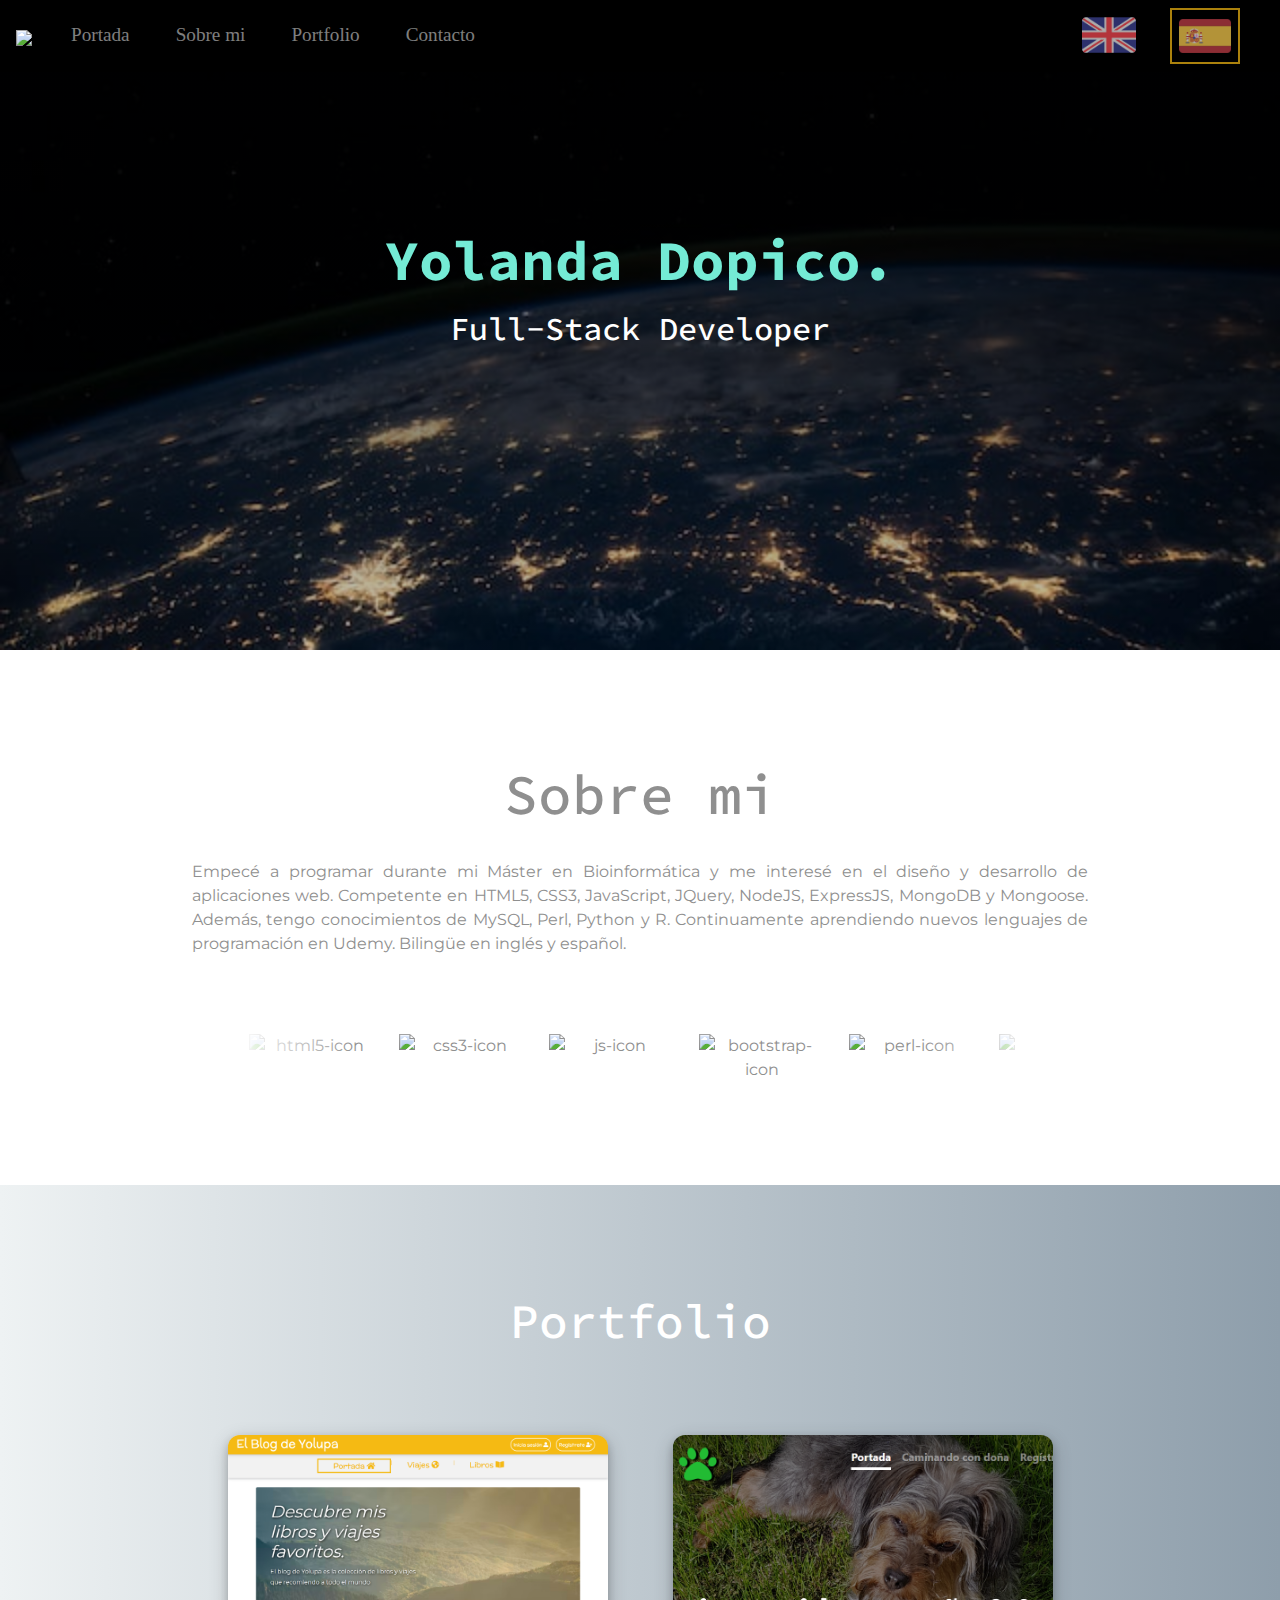
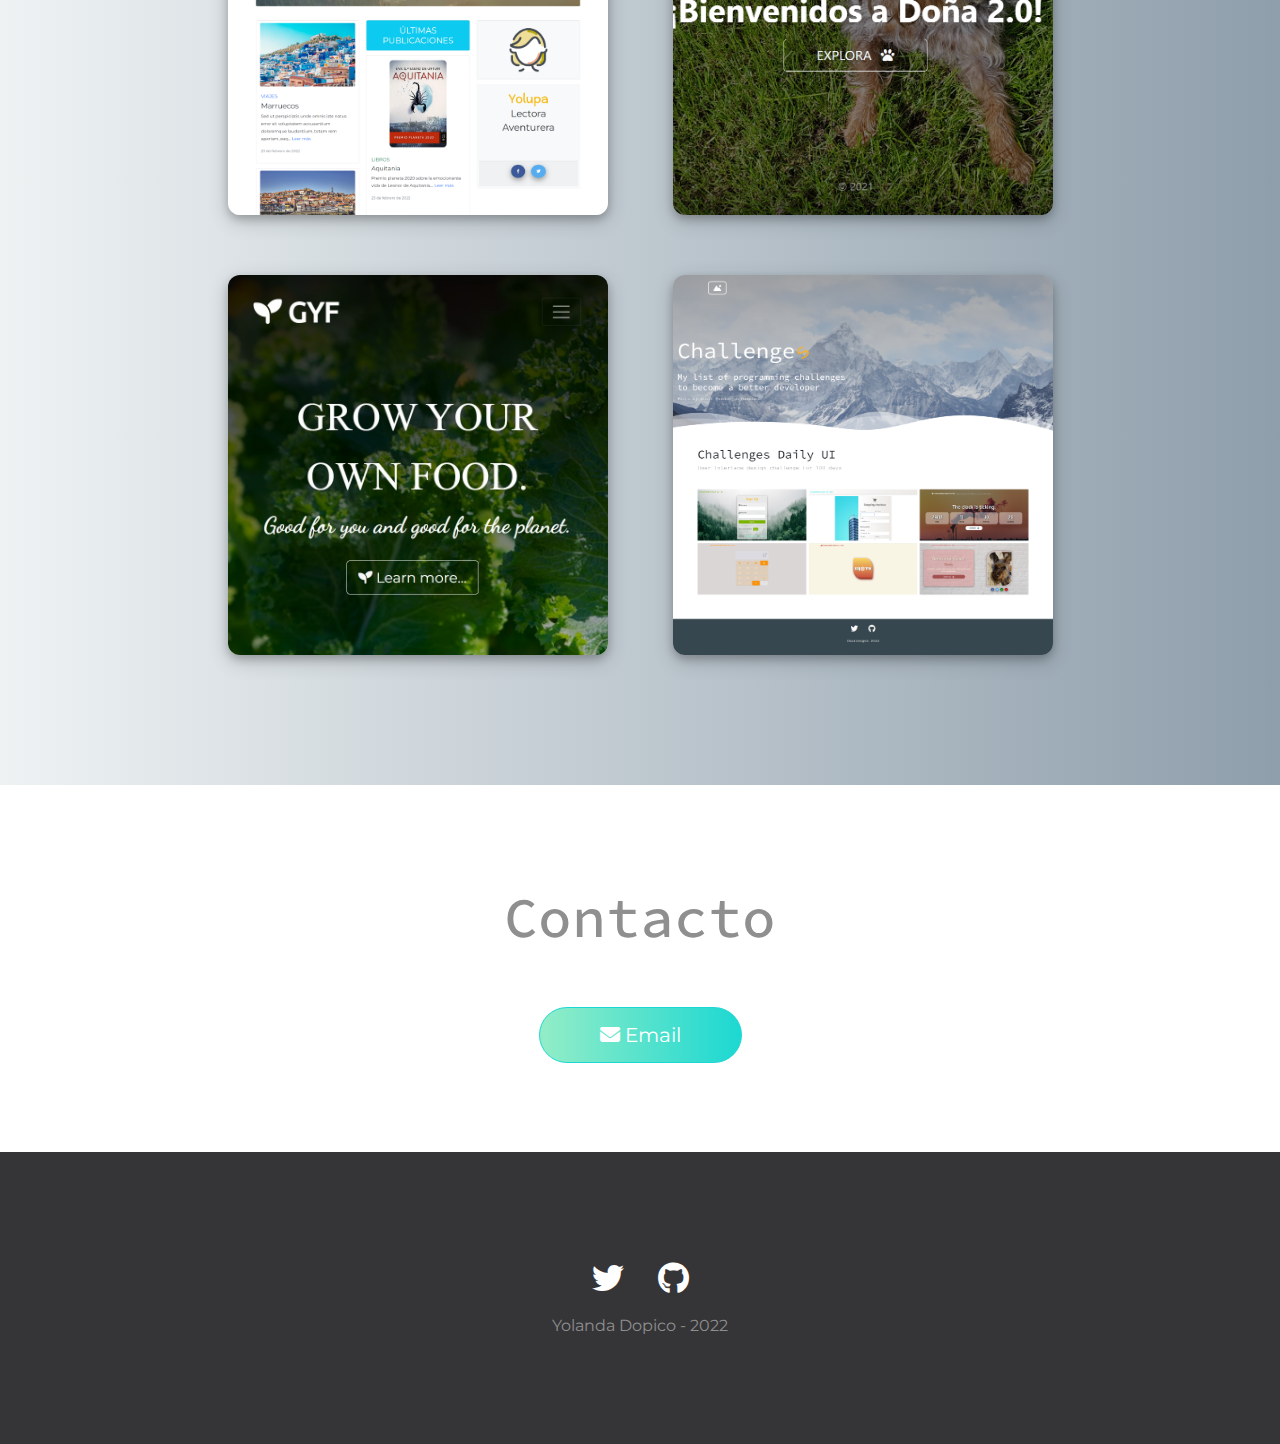
==== indexS.html @ fb6da44f "update url" ====
<!DOCTYPE html>
<html>

<head>
  <meta charset="utf-8">
  <title>Yolanda Dopico</title>

  <!-- Google Fonts -->  
  <link rel="preconnect" href="https://fonts.googleapis.com">
  <link rel="preconnect" href="https://fonts.gstatic.com" crossorigin>
  <link href="https://fonts.googleapis.com/css2?family=Source+Code+Pro:wght@400;700&display=swap" rel="stylesheet">
  <link href="https://fonts.googleapis.com/css?family=Montserrat|Ubuntu" rel="stylesheet">

  <!-- CSS Stylesheets -->
  <link rel="stylesheet" href="https://maxcdn.bootstrapcdn.com/bootstrap/4.0.0/css/bootstrap.min.css" integrity="sha384-Gn5384xqQ1aoWXA+058RXPxPg6fy4IWvTNh0E263XmFcJlSAwiGgFAW/dAiS6JXm" crossorigin="anonymous">
  <link rel="stylesheet" href="css/styles.css">
  <link rel="icon" href="favicons/favicon.ico">

  <!-- Font Awesome -->
  <script defer src="https://use.fontawesome.com/releases/v5.0.7/js/all.js"></script>
  <link rel="stylesheet" 
href="https://cdnjs.cloudflare.com/ajax/libs/font-awesome/6.2.0/css/all.min.css">

  <!-- Bootstrap Scripts -->
  <script src="https://code.jquery.com/jquery-3.2.1.slim.min.js" integrity="sha384-KJ3o2DKtIkvYIK3UENzmM7KCkRr/rE9/Qpg6aAZGJwFDMVNA/GpGFF93hXpG5KkN" crossorigin="anonymous"></script>
  <script src="https://cdnjs.cloudflare.com/ajax/libs/popper.js/1.12.9/umd/popper.min.js" integrity="sha384-ApNbgh9B+Y1QKtv3Rn7W3mgPxhU9K/ScQsAP7hUibX39j7fakFPskvXusvfa0b4Q" crossorigin="anonymous"></script>
  <script src="https://maxcdn.bootstrapcdn.com/bootstrap/4.0.0/js/bootstrap.min.js" integrity="sha384-JZR6Spejh4U02d8jOt6vLEHfe/JQGiRRSQQxSfFWpi1MquVdAyjUar5+76PVCmYl" crossorigin="anonymous"></script>
  <!-- Devicon -->
  <link rel="stylesheet" href="https://cdn.jsdelivr.net/gh/devicons/devicon@v2.15.1/devicon.min.css">
          

</head>

<body>

  <!-- TITLE SECTION -->   

  <section class="colored-section" id="title">
    <div class="container-fluid">  
  
      <!-- Nav Bar -->
      <nav id="mainNavbar" class="navbar navbar-expand-lg navbar-dark py-0 fixed-top">
        <a class="navbar-brand" href=""><img src="favicons\favicon.ico"></a>
        <button class="navbar-toggler" type="button" data-toggle="collapse" data-target="#navbarTogglerDemo02">
            <span class="navbar-toggler-icon"></span>
        </button>
        <div class="collapse navbar-collapse" id="navbarTogglerDemo02">
          <ul class="navbar-nav">
            <li class="nav-item">
              <a class="nav-link" href="#">Portada</a>
            </li>
            <li class="nav-item">
              <a class="nav-link" href="#about">Sobre mi</a>
            </li>
            <li class="nav-item">
              <a class="nav-link" href="#portfolio">Portfolio</a>
            </li>
            <li class="nav-item">
              <a class="nav-link" href="#cta">Contacto</a>
            </li>           
          </ul>
          <ul id="flags" class="navbar-nav ml-auto">             
            <li class="nav-item">
              <a class="nav-link" href="index.html"><img src="images\united-kingdom.png"></a>
            </li>
            <li class="nav-item">
              <a class="nav-link active" href="indexS.html"><img src="images\spain.png"></a>
            </li>
          </ul>
        </div>
      </nav>
      <!-- Title -->   
      <div class="row">
        <div class="col-lg-12">
          <div class="content text-center">
            <h1 class="blue">Yolanda Dopico.</h1>
            <h2>Full-Stack Developer</h2>
            
            <!-- <button type="button" class="btn btn-outline-light btn-lg download-button mt-5"><i class="fab fa-google-play"></i> Descargar CV</button> -->
          </div>  <!-- end content -->  
        </div>     <!-- end col -->    
      </div>  <!-- end row -->  

    </div>   <!-- end container-fluid -->  
  </section>
  
  <!-- ABOUT SECTION -->  
  <section class="white-section" id="about">
    <div class="row">
      <div class="col-lg-12">
        <h2 class="big-heading mb-4">Sobre mi</h2>
        <p>
            Empecé a programar durante mi Máster en Bioinformática y me interesé en el diseño y desarrollo de aplicaciones web.
            Competente en HTML5, CSS3, JavaScript, JQuery, NodeJS, ExpressJS, MongoDB y Mongoose.
            Además, tengo conocimientos de MySQL, Perl, Python y R. Continuamente aprendiendo nuevos lenguajes de programación en Udemy.
            Bilingüe en inglés y español.
        </p>
      </div>
    </div>   
    <!-- MULTI SLIDE CAROUSEL -->
    <div class="slider">
      <div class="slide-track">
          <!-- 9 slides -->        
          <div class="slide">
              <img src="https://cdn.jsdelivr.net/gh/devicons/devicon/icons/html5/html5-original-wordmark.svg" alt="html5-icon">
          </div>
          <div class="slide"> 
            <img src="https://cdn.jsdelivr.net/gh/devicons/devicon/icons/css3/css3-original-wordmark.svg" alt="css3-icon">
          </div>
          <div class="slide">
              <img src="https://cdn.jsdelivr.net/gh/devicons/devicon/icons/javascript/javascript-original.svg" alt="js-icon">
          </div>
          <div class="slide">               
              <img src="https://cdn.jsdelivr.net/gh/devicons/devicon/icons/bootstrap/bootstrap-original-wordmark.svg" alt="bootstrap-icon">
          </div>
          <div class="slide">
              <img src="https://cdn.jsdelivr.net/gh/devicons/devicon/icons/perl/perl-original.svg" alt="perl-icon">
          </div>
          <div class="slide">
              <img src="https://cdn.jsdelivr.net/gh/devicons/devicon/icons/r/r-original.svg" alt="r-icon">
          </div>
          <div class="slide">
              <img src="https://cdn.jsdelivr.net/gh/devicons/devicon/icons/mongodb/mongodb-original-wordmark.svg" alt="mongo-icon">
          </div>
          <div class="slide">
              <img src="https://cdn.jsdelivr.net/gh/devicons/devicon/icons/mysql/mysql-original-wordmark.svg" alt="mysql-icon">
          </div>
          <!-- double slides -->
          <div class="slide">
              <img src="https://cdn.jsdelivr.net/gh/devicons/devicon/icons/nodejs/nodejs-original-wordmark.svg" alt="node-icon">
          </div>
          <div class="slide">
              <img src="https://cdn.jsdelivr.net/gh/devicons/devicon/icons/express/express-original-wordmark.svg" alt="express-icon">
          </div>
          <div class="slide">
              <img src="https://cdn.jsdelivr.net/gh/devicons/devicon/icons/jquery/jquery-original-wordmark.svg" alt="jquery-icon">
          </div>
            <div class="slide">        
              <img src="https://cdn.jsdelivr.net/gh/devicons/devicon/icons/python/python-original-wordmark.svg" alt="python-icon">
          </div>
          <div class="slide">    
              <img src="https://cdn.jsdelivr.net/gh/devicons/devicon/icons/ubuntu/ubuntu-plain-wordmark.svg" alt="ubuntu-icon">
          </div>
          <div class="slide">
              <img src="https://cdn.jsdelivr.net/gh/devicons/devicon/icons/git/git-plain-wordmark.svg" alt="git-icon">
          </div>
          <div class="slide">
              <img src="https://cdn.jsdelivr.net/gh/devicons/devicon/icons/github/github-original-wordmark.svg" alt="github-icon">
          </div>
          <div class="slide">       
              <img src="https://cdn.jsdelivr.net/gh/devicons/devicon/icons/heroku/heroku-original-wordmark.svg" alt="heroku-icon">
          </div>
      
      </div> <!-- slide-track -->
    </div> <!-- slider -->

  </section>
   

 
  <!-- PORTFOLIO SECTION -->

  <section class="grey-section" id="portfolio">
   
     <h2 class="section-heading reveal mb-5">Portfolio</h2> 

      <div class="row">
        <div class="col-lg-6">
          <div id="blog" class="container">                       
            <div class=" hoverdiv">            
                  <h6 class="portfolio-text">El Blog de Yolupa</h6>
                    <p class="mt-4 mb-4"><strong>Aplicación Full-Stack, 
                        un blog personal donde puedes explorar sobre viajes y libros para leer</strong></p> 
                    <p>
                    <div class="icon d-flex justify-content-center mb-4">
                        <span>
                          <img src="https://cdn.jsdelivr.net/gh/devicons/devicon/icons/mongodb/mongodb-original-wordmark.svg" 
                          width="62" height="62" alt="mongo-icon"> 
                        </span> 
                        <span>
                          <img  src="https://cdn.jsdelivr.net/gh/devicons/devicon/icons/express/express-original-wordmark.svg" 
                          width="62" height="62" alt="express-icon"> 
                        </span>
                        <span>
                          <img src="https://cdn.jsdelivr.net/gh/devicons/devicon/icons/nodejs/nodejs-original-wordmark.svg" 
                          width="62" height="62" alt="node-icon">
                      </span>
                    </div>      <!-- end icon    -->  
                    <a href="https://yolupa-blog.onrender.com/" class="btn btn-outline-light mt-3" type="button">Ver web <i class="fa-solid fa-globe"></i></a>  
                    <a href="https://github.com/mydopico/Yolupa-s-Blog" class="btn btn-outline-light mt-3" type="button">Ver GitHub <i class="fa-brands fa-github"></i></a>       
                    
            </div>  <!-- end hoverdiv    -->
          </div>  <!-- end container    -->             
        </div>   <!-- end col-lg-6   -->     

          <div class="col-lg-6">
            <div id="dona" class="container">                   
                <div class="hoverdiv">  
                    <h4 class="portfolio-text">Doña 2.0</h4>
                    <p class="mt-4 mb-4"><strong>Aplicación Full-Stack, donde puedes explorar bonitas rutas a pie con una perrita llamada Doña</strong></p>  
                    <div class="icon d-flex justify-content-center mb-4">
                      <span>
                        <img  src="https://cdn.jsdelivr.net/gh/devicons/devicon/icons/mongodb/mongodb-original-wordmark.svg" 
                        width="62" height="62" alt="mongo-icon"> 
                      </span> 
                      <span>
                        <img  src="https://cdn.jsdelivr.net/gh/devicons/devicon/icons/express/express-original-wordmark.svg" 
                        width="62" height="62" alt="express-icon"> 
                      </span>
                      <span>
                        <img src="https://cdn.jsdelivr.net/gh/devicons/devicon/icons/nodejs/nodejs-original-wordmark.svg" 
                        width="62" height="62" alt="node-icon">
                    </span>
                  </div>      <!-- end icon    -->          
                    <a href="#" class="btn btn-outline-light mt-3" type="button">Ver web (Coming soon!)<i class="fa-solid fa-globe"></i></a>
                    <a href="https://github.com/mydopico/dona2.0-app" class="btn btn-outline-light mt-3" type="button">Ver GitHub <i class="fa-brands fa-github"></i></a>
                 
                </div>  
            </div>       
            </div>
          </div>
      </div>

      <div class="row">
        <div class="col-lg-6">
          <div id="grow" class="container">                       
            <div class=" hoverdiv">
                  <h6 class="portfolio-text">Cultiva tu propia comida</h6>
                    <p class="mt-4 mb-4"><strong>Web estática sobre cómo cultivar tus propias verduras y hortalizas en casa</strong></p> 
                    <p>
                    <div class="icon d-flex justify-content-center mb-4">
                        <span>  
                          <img src="https://cdn.jsdelivr.net/gh/devicons/devicon/icons/html5/html5-original-wordmark.svg" 
                          width="62" height="62" alt="html5-icon"> 
                        </span> 
                        <span>
                          <img  src="https://cdn.jsdelivr.net/gh/devicons/devicon/icons/css3/css3-original-wordmark.svg" 
                          width="62" height="62" alt="css3-icon"> 
                        </span>
                        <span>
                          <img src="https://cdn.jsdelivr.net/gh/devicons/devicon/icons/bootstrap/bootstrap-original-wordmark.svg" 
                          width="62" height="62" alt="bootstrap-icon">
                      </span>
                    </div>      <!-- end icon    -->
                  
                    <a href="https://mydopico.github.io/GYF-site/" class="btn btn-outline-light mt-3" type="button">Ver web <i class="fa-solid fa-globe"></i></a>  
                    <a href="https://github.com/mydopico/GYF-site" class="btn btn-outline-light mt-3" type="button">Ver GitHub <i class="fa-brands fa-github"></i></a>       
                    
            </div>  <!-- end hoverdiv    -->
          </div>  <!-- end container    -->             
        </div>   <!-- end col-lg-6   -->  
        <div class="col-lg-6">
          <div id="challenges" class="container">                       
            <div class=" hoverdiv">             
                  <h6 class="portfolio-text">Retos</h6>
                    <p class="mt-4 mb-4"><strong>Web estática sobre mi lista de retos de programación para convertirme en una mejor desarrolladora</strong></p> 
                    <p>
                    <div class="icon d-flex justify-content-center mb-4">
                        <span>  
                          <img src="https://cdn.jsdelivr.net/gh/devicons/devicon/icons/html5/html5-original-wordmark.svg" 
                          width="62" height="62" alt="html5-icon"> 
                        </span> 
                        <span>
                          <img  src="https://cdn.jsdelivr.net/gh/devicons/devicon/icons/css3/css3-original-wordmark.svg" 
                          width="62" height="62" alt="css3-icon"> 
                        </span>
                        <span>
                          <img src="https://cdn.jsdelivr.net/gh/devicons/devicon/icons/bootstrap/bootstrap-original-wordmark.svg" 
                          width="62" height="62" alt="bootstrap-icon">
                      </span>
                    </div>      <!-- end icon    -->
                  
                    <a href="https://mydopico.github.io/ChallengesWeb/" class="btn btn-outline-light mt-3" type="button">Ver web <i class="fa-solid fa-globe"></i></a>  
                    <a href="https://github.com/mydopico/ChallengesWeb" class="btn btn-outline-light mt-3" type="button">Ver GitHub <i class="fa-brands fa-github"></i></a>       
                    
            </div>  <!-- end hoverdiv    -->
          </div>  <!-- end container    -->             
        </div>   <!-- end col-lg-6   --> 
      </div>  <!-- end row   --> 

  </section>


  <!-- Call to Action -->

  <section class="white-section" id="cta">

    <div class="container-fluid">
      <h2 class="big-heading reveal mb-5">Contacto</h2>     
      <a href="mailto:mydopico@gmail.com" class="btn btn-lg btn-outline-dark" type="button">
        <i class="fas fa-envelope"></i> Email
    </a>
    </div>
  </section>


  <!-- FOOTER -->

  <footer class="colored-section" id="footer">
    <div class="container-fluid">     
      <a href="https://twitter.com/mydopicog"><i class="social-icon fab fa-twitter"></i></a>      
      <a href="https://github.com/mydopico/"><i class="social-icon fab fa-github"></i></a>      
      <p>Yolanda Dopico - 2022</p>
    </div>
  </footer>


<script>
    $(function () {
        $(document).scroll(function () {
            var $nav = $("#mainNavbar");
            $nav.toggleClass("scrolled", $(this).scrollTop() > $nav.height());
        });
    });

    // Script to add and remove active class in flgas icons in navbar
    $(document).ready(function(){
              $('.navbar li').click(function(){
                $(this).addClass('active');
                $(this).siblings().removeClass('active');
               });

        }); 

     

</script> 
</body>

</html>
---- css/styles.css ----
body {  
  font-family: "Montserrat";
  text-align: center;
}

html {
  scroll-behavior: smooth;
}

h1, h2, h3, h4, h5, h6 {
  font-family: 'Source Code Pro', monospace;
}

p {
  color: #8f8f8f;
}

/* Headings */

.big-heading {
  font-family: 'Source Code Pro', monospace;
  font-size: 3.5rem;
  line-height: 1.5; 
}

.blue {
  font-family: 'Source Code Pro', monospace;
  font-size: 3.5rem;
  line-height: 1.5;
  color: #74ebd5;  
  font-weight: bold; 
}

.section-heading {
  font-size: 3rem;
  line-height: 1.5;
}

.content {
  padding-top: 20%;
}

/* Containers */

.container-fluid{
  padding: 7% 15%;
}

/* Sections */

.colored-section { 
  background-color: #353538;
  color: #fff;
}

.white-section {
  background-color: #fff; 
  color: #8f8f8f; 
}

.grey-section {   
  background: #8e9eab;  /* fallback for old browsers */
  background: -webkit-linear-gradient(to right, #eef2f3, #8e9eab); /*  Chrome 10-25, Safari 5.1-6 */
  background: linear-gradient(to right, #eef2f3, #8e9eab); /* W3C, IE 10+/ Edge, Firefox 16+, Chrome 26+, Opera 12+, Safari 7+ */ 
  color: #fff;
}

.more-section {
  background-color: #eef2f3;  
}

/* ******* NAVIGATION BAR ****** */

.navbar {   
  position: fixed;  
  top: 0; 
  background: #000; 
}

.nav-item {
  padding: 0 15px;
}

.nav-link {
  font-size: 1.2rem;
  font-family: "Montserrat-Light";  
}

.navbar.scrolled {
  background: rgb(8, 8, 8);  
  transition: background 500ms;
}

/* Flags navbar */

#flags .nav-item {
  padding: 0 4px;
}

 .active img {	
	border: 2px solid #f5ba13;;
  padding: 0 7px ;  
}

.nav-link img {  
  width: 85%;
  opacity: 0.7;
}


/* ****** TITLE SECTION ****** */

#title {   
  height: 650px;  
  background-image: linear-gradient(to bottom, rgba(0, 0, 0, 0.9), rgba(0, 0, 0, 0.2)),
  url("nasa-Q1p7bh3SHj8-unsplash.jpg");
  background-repeat: no-repeat; 
  background-size: cover; 
  color: #fff;
  text-align: left;  
}

#title .container-fluid { 
  padding: 3% 15% 7%;  
  height:100vh;
}

/* Multi slide carousel */

.slider {
  height: 200px;
  margin: auto;
  position: relative;
  width: 90%;
  display: grid;
  place-items: center;
  overflow: hidden;
}

/* set up slide-track */

.slide-track {
  display: flex;
  width: calc(150px * 18);
  animation: scroll 40s linear infinite;
}

@keyframes scroll {
  0% {
      transform: translateX(0);
  }
  100% {
      transform: translateX(calc(-150px * 11));
  }
  /* move the slide leftwards (-150px) by half (18 images/2=9) of its width  */
}

.slide {
  height: 100px;
  width: 150px;
  display: flex;  
  padding: 12px;
  perspective: 100px;
}

img {
  width: 100%;
  transition: transform 1s;
}

img:hover {
  transform: translateZ(20px);
}

/* gradient shadows */

.slider::before,
.slider::after {
  background: linear-gradient(to right, rgba(255,255,255,1)0%, rgba(255,255,255,0)100%);
  content: '';
  height: 100%;
  position: absolute;
  width: 15%;
  z-index: 2;
}

.slider::before {
  left: 0;
  top: 0;
}

.slider::after {
  right: 0;
  top: 0;
  transform: rotateZ(180deg);
}

/* ****** ABOUT ME SECTION ***** */

#about {  
  padding: 8% 15% 1%;  
}

#about p {
  text-align: justify;
}

/* ****** PORTFOLIO SECTION ****** */

#portfolio {
  padding: 100px 210px;
}

.portfolio-text {
  font-size: 2rem;
  line-height: 1.2;
}

 #blog {
  background: url('blog.png');
  background-size: cover;  
 }
  

 #dona {
  background: url('dona3.png')  fixed center;
  background-size: cover; 
  background-position: 52% 50%; 
 }

 #grow {
  background: url('gyf.jpg')  fixed center;
  background-size: cover;  
  background-position: top center;
 }

 #challenges {
  background: url('challenges.png')  fixed center;
  background-size: cover;  
  background-position: top center;
 }

/* HOVER EFFECT */
/* This is the holding container */
.container{
  padding: 0;
  position: relative;
  display: block;
  width: 380px;
  height: 380px;
  background: #000;  
  background-size: cover;
  margin: 30px auto;
  border-radius: 12px;
  transform: scale(1);
  transition: all 0.3s ease-in-out;
  box-shadow: 0 4px 8px 0 rgb(0 0 0 / 20%), 0 6px 20px 0 rgb(0 0 0 / 19%);
 }

 
  /* This is the internal container that shows on hover */
  .hoverdiv{
    position: relative;
    display: block;
    width: 100%;
    height: 100%;
    padding: 24px;
    background: rgba(0,0,0,0.9);
    color: #fff;    
    opacity: 0;
    border-radius: 12px;
    transition: all 0.3s ease-in-out;
    transition-delay: 0.3s;
    box-sizing: border-box;
   }

   .icon span {
    float: left; 
    text-align:center;
    display:block;   
    background-color: rgba(255,255, 255, 0.7); 
    border-radius: 8px;      
    margin-left: 12px;
    padding: 8px;
   }

      
   /* This is the main line of code that targets the internal container */
   .container:hover .hoverdiv, .container:active .hoverdiv{   
    opacity: 1;
   }

   .container:hover{
    transform: scale(1.03);
   }
  
/* CTA Section */

/* Button */

#cta a {
  padding: 12px 60px;
  border-radius: 42px;
  background: #1CD8D2;  /* fallback for old browsers */
  background: -webkit-linear-gradient(to right, #93EDC7, #1CD8D2);  /* Chrome 10-25, Safari 5.1-6 */
  background: linear-gradient(to right, #93EDC7, #1CD8D2); /* W3C, IE 10+/ Edge, Firefox 16+, Chrome 26+, Opera 12+, Safari 7+ */
  color: white;
  border: 1px solid #1CD8D2;
}

#cta a:hover {
  box-shadow: 0 4px 8px 0 rgb(0 0 0 / 20%), 0 6px 20px 0 rgb(0 0 0 / 19%);
}


/* FOOTER SECTION */


.social-icon {
  margin: 20px 15px;
  color: white;
  font-size: 2rem;
  /* text-decoration: none; */
}

.social-icon:hover {
  color: orange;
}


@media (max-width: 1028px) {

  #title {
    text-align: center;
  }

  .title-image {
    position: static;
    transform: rotate(0);
  }

  #portfolio {
    padding: 100px 0;
  }  
  
  .nav-link img {
    width: 10%;    
  }
  
}
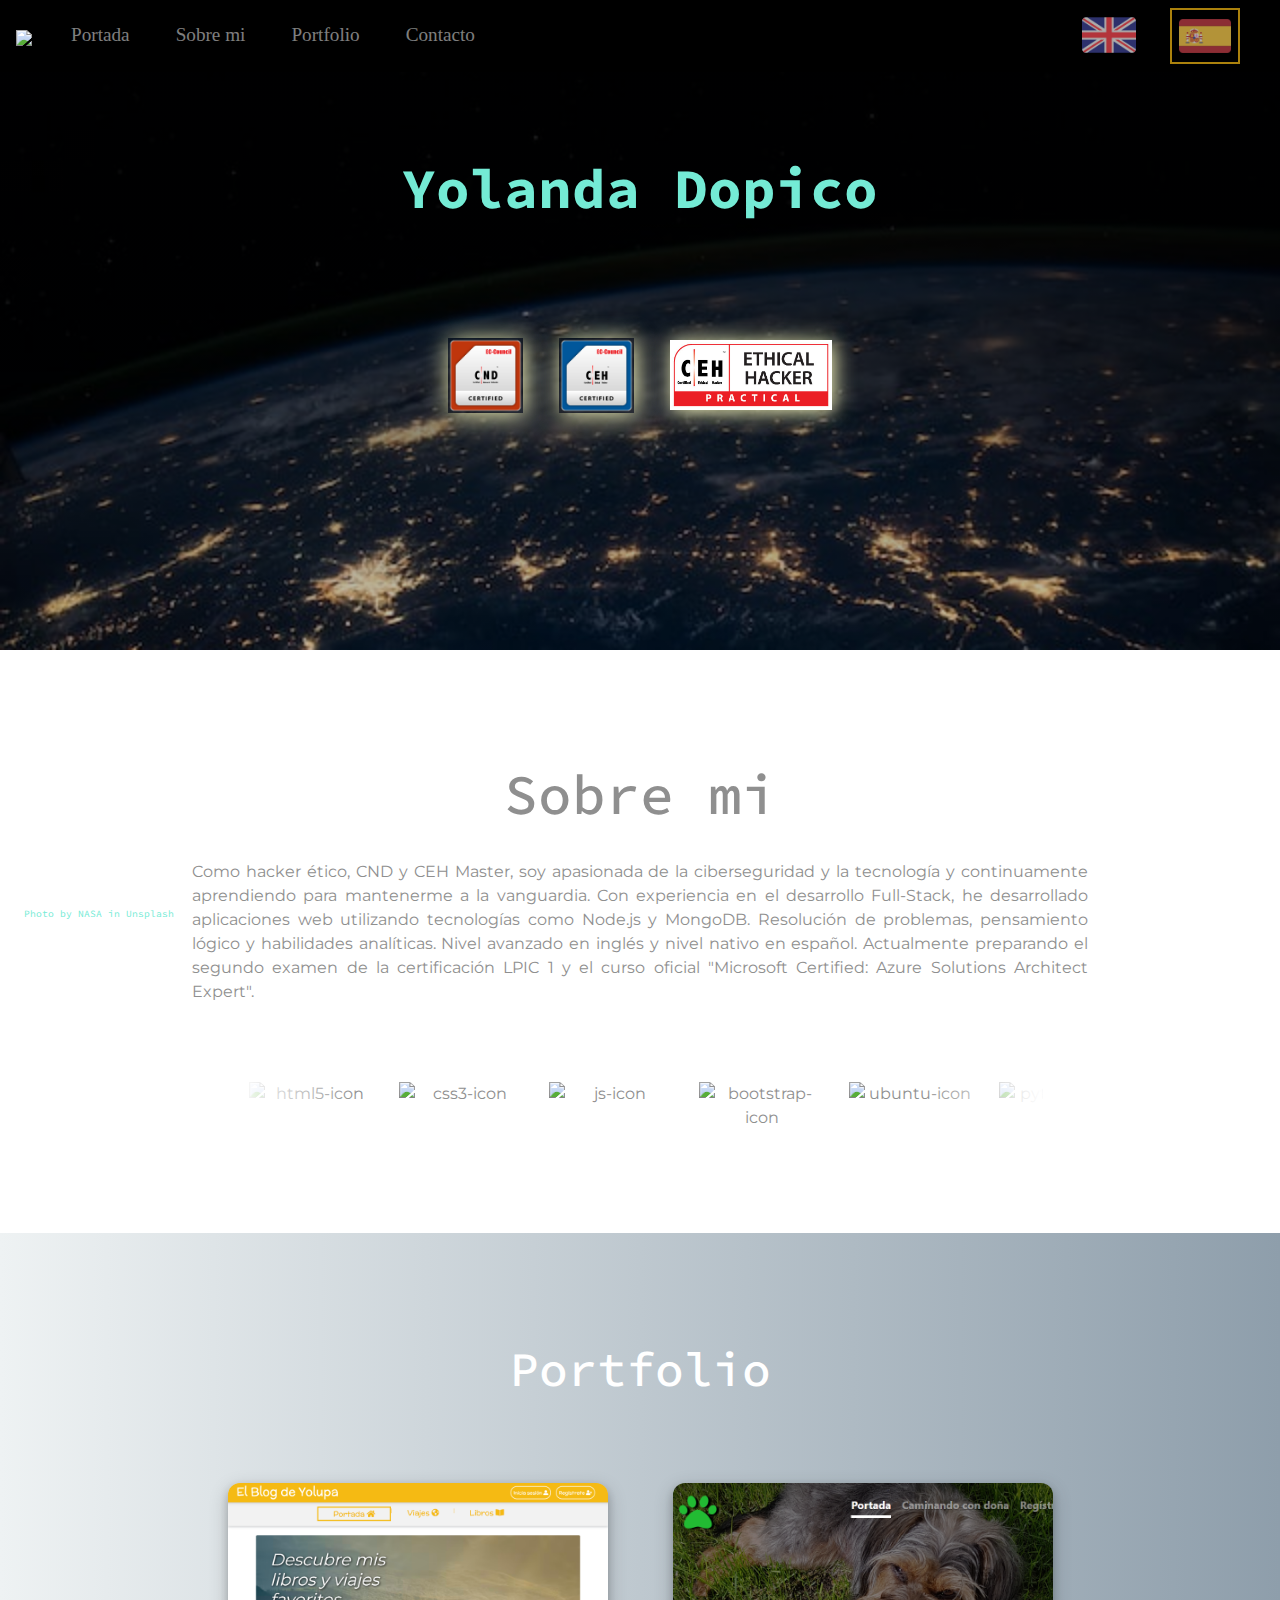
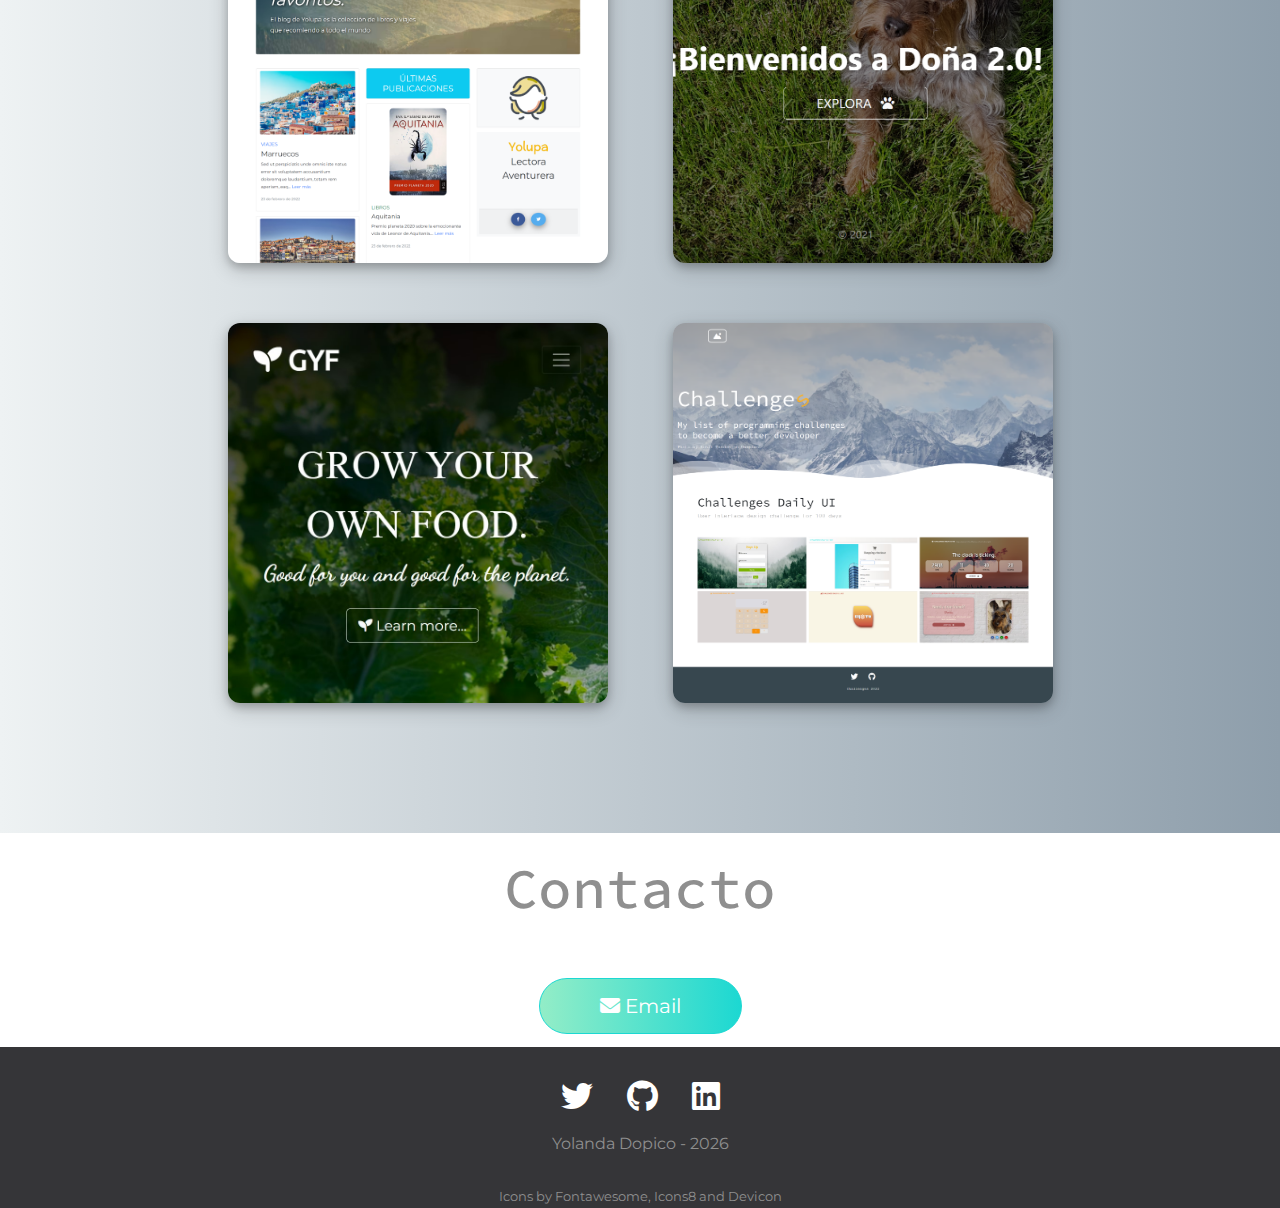
==== commit a3623366: "update web" ====
--- a/indexS.html
+++ b/indexS.html
@@ -69,20 +69,30 @@
           </ul>
         </div>
       </nav>
-      <!-- Title -->   
-      <div class="row">
+       <!-- Title -->   
+       <div class="row">
         <div class="col-lg-12">
           <div class="content text-center">
-            <h1 class="blue">Yolanda Dopico.</h1>
-            <h2>Full-Stack Developer</h2>
-            
-            <!-- <button type="button" class="btn btn-outline-light btn-lg download-button mt-5"><i class="fab fa-google-play"></i> Descargar CV</button> -->
+            <h1 class="blue">Yolanda Dopico</h1>
+            <h2><span class="auto-type"></span></h2>
+                      
+            <!-- <button type="button" class="btn btn-outline-light btn-lg download-button mt-5"><i class="fab fa-google-play"></i> Download CV</button> -->
           </div>  <!-- end content -->  
         </div>     <!-- end col -->    
       </div>  <!-- end row -->  
-
-    </div>   <!-- end container-fluid -->  
-  </section>
+  <div>
+  <!-- Logos cnd, ceh and ceh practical -->   
+  <div id="logos" class="text-center">
+    <img class="logo mx-3" src="images\CND_9AF22971F673.png" alt="cnd">       
+    <img class="logo mx-3" src="images\CEH_2E345519D3F7.png" alt="ceh">        
+    <img id="practical" class="mx-3" src="images\CEH-Practical-Logo.jpg" alt="ceh-practical">
+  </div>        
+   
+  </div>
+  </div>   <!-- end container-fluid -->  
+  <small class="blue1 m-4">Photo by <a class="blue1" href="https://unsplash.com/es/@nasa?utm_content=creditCopyText&utm_medium=referral&utm_source=unsplash">NASA</a> in <a class="blue1" href="https://unsplash.com/es/fotos/foto-del-espacio-ultraterrestre-Q1p7bh3SHj8?utm_content=creditCopyText&utm_medium=referral&utm_source=unsplash">Unsplash</a>
+  </small>
+</section>
   
   <!-- ABOUT SECTION -->  
   <section class="white-section" id="about">
@@ -90,10 +100,11 @@
       <div class="col-lg-12">
         <h2 class="big-heading mb-4">Sobre mi</h2>
         <p>
-            Empecé a programar durante mi Máster en Bioinformática y me interesé en el diseño y desarrollo de aplicaciones web.
-            Competente en HTML5, CSS3, JavaScript, JQuery, NodeJS, ExpressJS, MongoDB y Mongoose.
-            Además, tengo conocimientos de MySQL, Perl, Python y R. Continuamente aprendiendo nuevos lenguajes de programación en Udemy.
-            Bilingüe en inglés y español.
+          Como hacker ético, CND y CEH Master, soy apasionada de la ciberseguridad y la tecnología y 
+          continuamente aprendiendo para mantenerme a la vanguardia. Con experiencia en el desarrollo Full-Stack, 
+          he desarrollado aplicaciones web utilizando tecnologías como Node.js y MongoDB. 
+          Resolución de problemas, pensamiento lógico y habilidades analíticas. Nivel avanzado en inglés y nivel nativo en español.
+          Actualmente preparando el segundo examen de la certificación LPIC 1 y el curso oficial "Microsoft Certified: Azure Solutions Architect Expert".
         </p>
       </div>
     </div>   
@@ -102,54 +113,54 @@
       <div class="slide-track">
           <!-- 9 slides -->        
           <div class="slide">
-              <img src="https://cdn.jsdelivr.net/gh/devicons/devicon/icons/html5/html5-original-wordmark.svg" alt="html5-icon">
-          </div>
-          <div class="slide"> 
-            <img src="https://cdn.jsdelivr.net/gh/devicons/devicon/icons/css3/css3-original-wordmark.svg" alt="css3-icon">
-          </div>
-          <div class="slide">
-              <img src="https://cdn.jsdelivr.net/gh/devicons/devicon/icons/javascript/javascript-original.svg" alt="js-icon">
-          </div>
-          <div class="slide">               
-              <img src="https://cdn.jsdelivr.net/gh/devicons/devicon/icons/bootstrap/bootstrap-original-wordmark.svg" alt="bootstrap-icon">
-          </div>
-          <div class="slide">
-              <img src="https://cdn.jsdelivr.net/gh/devicons/devicon/icons/perl/perl-original.svg" alt="perl-icon">
-          </div>
-          <div class="slide">
-              <img src="https://cdn.jsdelivr.net/gh/devicons/devicon/icons/r/r-original.svg" alt="r-icon">
-          </div>
-          <div class="slide">
-              <img src="https://cdn.jsdelivr.net/gh/devicons/devicon/icons/mongodb/mongodb-original-wordmark.svg" alt="mongo-icon">
-          </div>
-          <div class="slide">
-              <img src="https://cdn.jsdelivr.net/gh/devicons/devicon/icons/mysql/mysql-original-wordmark.svg" alt="mysql-icon">
-          </div>
+            <img src="https://cdn.jsdelivr.net/gh/devicons/devicon/icons/html5/html5-original-wordmark.svg" alt="html5-icon">
+        </div>
+        <div class="slide"> 
+          <img src="https://cdn.jsdelivr.net/gh/devicons/devicon/icons/css3/css3-original-wordmark.svg" alt="css3-icon">
+        </div>
+        <div class="slide">
+            <img src="https://cdn.jsdelivr.net/gh/devicons/devicon/icons/javascript/javascript-original.svg" alt="js-icon">
+        </div>
+        <div class="slide">               
+            <img src="https://cdn.jsdelivr.net/gh/devicons/devicon/icons/bootstrap/bootstrap-original-wordmark.svg" alt="bootstrap-icon">
+        </div>
+        <div class="slide">
+            <img src="https://cdn.jsdelivr.net/gh/devicons/devicon/icons/ubuntu/ubuntu-plain-wordmark.svg" alt="ubuntu-icon">
+        </div>
+        <div class="slide">
+            <img src="https://cdn.jsdelivr.net/gh/devicons/devicon/icons/python/python-original-wordmark.svg" alt="python-icon">
+        </div>
+        <div class="slide">
+            <img src="https://cdn.jsdelivr.net/gh/devicons/devicon/icons/mongodb/mongodb-original-wordmark.svg" alt="mongo-icon">
+        </div>
+        <div class="slide">
+            <img src="https://cdn.jsdelivr.net/gh/devicons/devicon/icons/mysql/mysql-original-wordmark.svg" alt="mysql-icon">
+        </div>
           <!-- double slides -->
           <div class="slide">
-              <img src="https://cdn.jsdelivr.net/gh/devicons/devicon/icons/nodejs/nodejs-original-wordmark.svg" alt="node-icon">
-          </div>
-          <div class="slide">
-              <img src="https://cdn.jsdelivr.net/gh/devicons/devicon/icons/express/express-original-wordmark.svg" alt="express-icon">
-          </div>
-          <div class="slide">
-              <img src="https://cdn.jsdelivr.net/gh/devicons/devicon/icons/jquery/jquery-original-wordmark.svg" alt="jquery-icon">
-          </div>
-            <div class="slide">        
-              <img src="https://cdn.jsdelivr.net/gh/devicons/devicon/icons/python/python-original-wordmark.svg" alt="python-icon">
-          </div>
-          <div class="slide">    
-              <img src="https://cdn.jsdelivr.net/gh/devicons/devicon/icons/ubuntu/ubuntu-plain-wordmark.svg" alt="ubuntu-icon">
-          </div>
-          <div class="slide">
-              <img src="https://cdn.jsdelivr.net/gh/devicons/devicon/icons/git/git-plain-wordmark.svg" alt="git-icon">
-          </div>
-          <div class="slide">
-              <img src="https://cdn.jsdelivr.net/gh/devicons/devicon/icons/github/github-original-wordmark.svg" alt="github-icon">
-          </div>
-          <div class="slide">       
-              <img src="https://cdn.jsdelivr.net/gh/devicons/devicon/icons/heroku/heroku-original-wordmark.svg" alt="heroku-icon">
-          </div>
+            <img src="https://cdn.jsdelivr.net/gh/devicons/devicon/icons/nodejs/nodejs-original-wordmark.svg" alt="node-icon">
+        </div>
+        <div class="slide">
+            <img src="https://cdn.jsdelivr.net/gh/devicons/devicon/icons/express/express-original-wordmark.svg" alt="express-icon">
+        </div>
+        <div class="slide">
+            <img class="py-1 px-4" src="images\john.png" alt="john-icon">
+        </div>
+          <div class="slide">        
+            <img src="images\aircrack-ng.jpg" alt="aircrack-ng-icon">
+        </div>
+        <div class="slide">    
+            <img src="images\snort.png" alt="snort-icon">
+        </div>
+        <div class="slide">
+            <img class="py-1 px-4" src="images\wireshark_22388.png" alt="wireshark-icon">
+        </div>
+        <div class="slide">
+            <img class="py-2 px-3" src="images\icons8-metasploit-96.png" alt="metasploit-icon">
+        </div>
+        <div class="slide">       
+            <img src="images/icons8-kali-linux-100.png" alt="kali-icon">
+        </div>
       
       </div> <!-- slide-track -->
     </div> <!-- slider -->
@@ -212,7 +223,7 @@
                         width="62" height="62" alt="node-icon">
                     </span>
                   </div>      <!-- end icon    -->          
-                    <a href="#" class="btn btn-outline-light mt-3" type="button">Ver web (Coming soon!)<i class="fa-solid fa-globe"></i></a>
+                    <a href="#" class="btn btn-outline-light mt-3" type="button">En breve..<i class="fa-solid fa-globe"></i></a>
                     <a href="https://github.com/mydopico/dona2.0-app" class="btn btn-outline-light mt-3" type="button">Ver GitHub <i class="fa-brands fa-github"></i></a>
                  
                 </div>  
@@ -287,7 +298,7 @@
 
     <div class="container-fluid">
       <h2 class="big-heading reveal mb-5">Contacto</h2>     
-      <a href="mailto:mydopico@gmail.com" class="btn btn-lg btn-outline-dark" type="button">
+      <a href="mailto:mydg456@gmail.com" class="btn btn-lg btn-outline-dark" type="button">
         <i class="fas fa-envelope"></i> Email
     </a>
     </div>
@@ -299,12 +310,25 @@
   <footer class="colored-section" id="footer">
     <div class="container-fluid">     
       <a href="https://twitter.com/mydopicog"><i class="social-icon fab fa-twitter"></i></a>      
-      <a href="https://github.com/mydopico/"><i class="social-icon fab fa-github"></i></a>      
-      <p>Yolanda Dopico - 2022</p>
+      <a href="https://github.com/mydopico/"><i class="social-icon fab fa-github"></i></a>    
+      <a href="https://www.linkedin.com/in/maría-yolanda-dopico-garcía-33a5582a4"><i class="social-icon fab fa-linkedin"></i></a>   
+      <p>       
+        Yolanda Dopico - <span id="copyrightYear"></span>        
+      </p>
+     
     </div>
+    <small class="icons mt-4">Icons by Fontawesome, Icons8 and Devicon</small>
   </footer>
-
-
+  
+  <!-- JS scripts -->
+  <!-- Udpdate current year -->
+  <script>
+    currentYear = new Date().getFullYear()
+    const yearElement = document.querySelector("#copyrightYear");
+    yearElement.innerHTML = currentYear;
+  </script>
+
+<!-- scroll through navbar -->
 <script>
     $(function () {
         $(document).scroll(function () {
@@ -321,10 +345,18 @@
                });
 
         }); 
-
-     
-
 </script> 
+<!-- typing efect font -->
+<script src="https://unpkg.com/typed.js@2.1.0/dist/typed.umd.js"></script>
+<script>
+  var typed = new Typed('.auto-type', {
+    strings: ["Hacker Ético", "Desarrolladora Full-Stack"],
+    typeSpeed: 200,
+    backSpedd: 200,
+    loop: true
+    
+  });
+</script>
 </body>
 
 </html>
--- a/css/styles.css
+++ b/css/styles.css
@@ -31,19 +31,27 @@
   font-weight: bold; 
 }
 
+.blue1 {
+  font-family: 'Source Code Pro', monospace;
+  font-size: 0.6rem;
+  line-height: 1;
+  color: #74ebd5;  
+  /* font-weight: bold; */ 
+}
+
 .section-heading {
   font-size: 3rem;
   line-height: 1.5;
 }
 
 .content {
-  padding-top: 20%;
+  padding-top: 12%;
 }
 
 /* Containers */
 
 .container-fluid{
-  padding: 7% 15%;
+  padding: 1% 10%;
 }
 
 /* Sections */
@@ -111,7 +119,9 @@
 /* ****** TITLE SECTION ****** */
 
 #title {   
-  height: 650px;  
+  height: 650px; 
+ /* height: 100vh;  */
+  width: 100%;
   background-image: linear-gradient(to bottom, rgba(0, 0, 0, 0.9), rgba(0, 0, 0, 0.2)),
   url("nasa-Q1p7bh3SHj8-unsplash.jpg");
   background-repeat: no-repeat; 
@@ -124,6 +134,26 @@
   padding: 3% 15% 7%;  
   height:100vh;
 }
+
+#logos div {
+  display: inline-block;  
+  
+}
+
+.logo {
+  margin-top: 100px;
+  height: 75px;
+  width: auto;  
+  box-shadow: 2px 2px 25px rgb(250, 249, 188);
+  }
+
+#practical {
+  margin-top: 100px;
+  height: 70px;
+  width: auto;  
+  box-shadow: 2px 2px 20px rgb(250, 249, 188); 
+}
+
 
 /* Multi slide carousel */
 
@@ -167,6 +197,7 @@
   width: 100%;
   transition: transform 1s;
 }
+
 
 img:hover {
   transform: translateZ(20px);
@@ -327,6 +358,10 @@
   color: orange;
 }
 
+.icons { 
+  color: #8f8f8f;
+}
+
 
 @media (max-width: 1028px) {
 
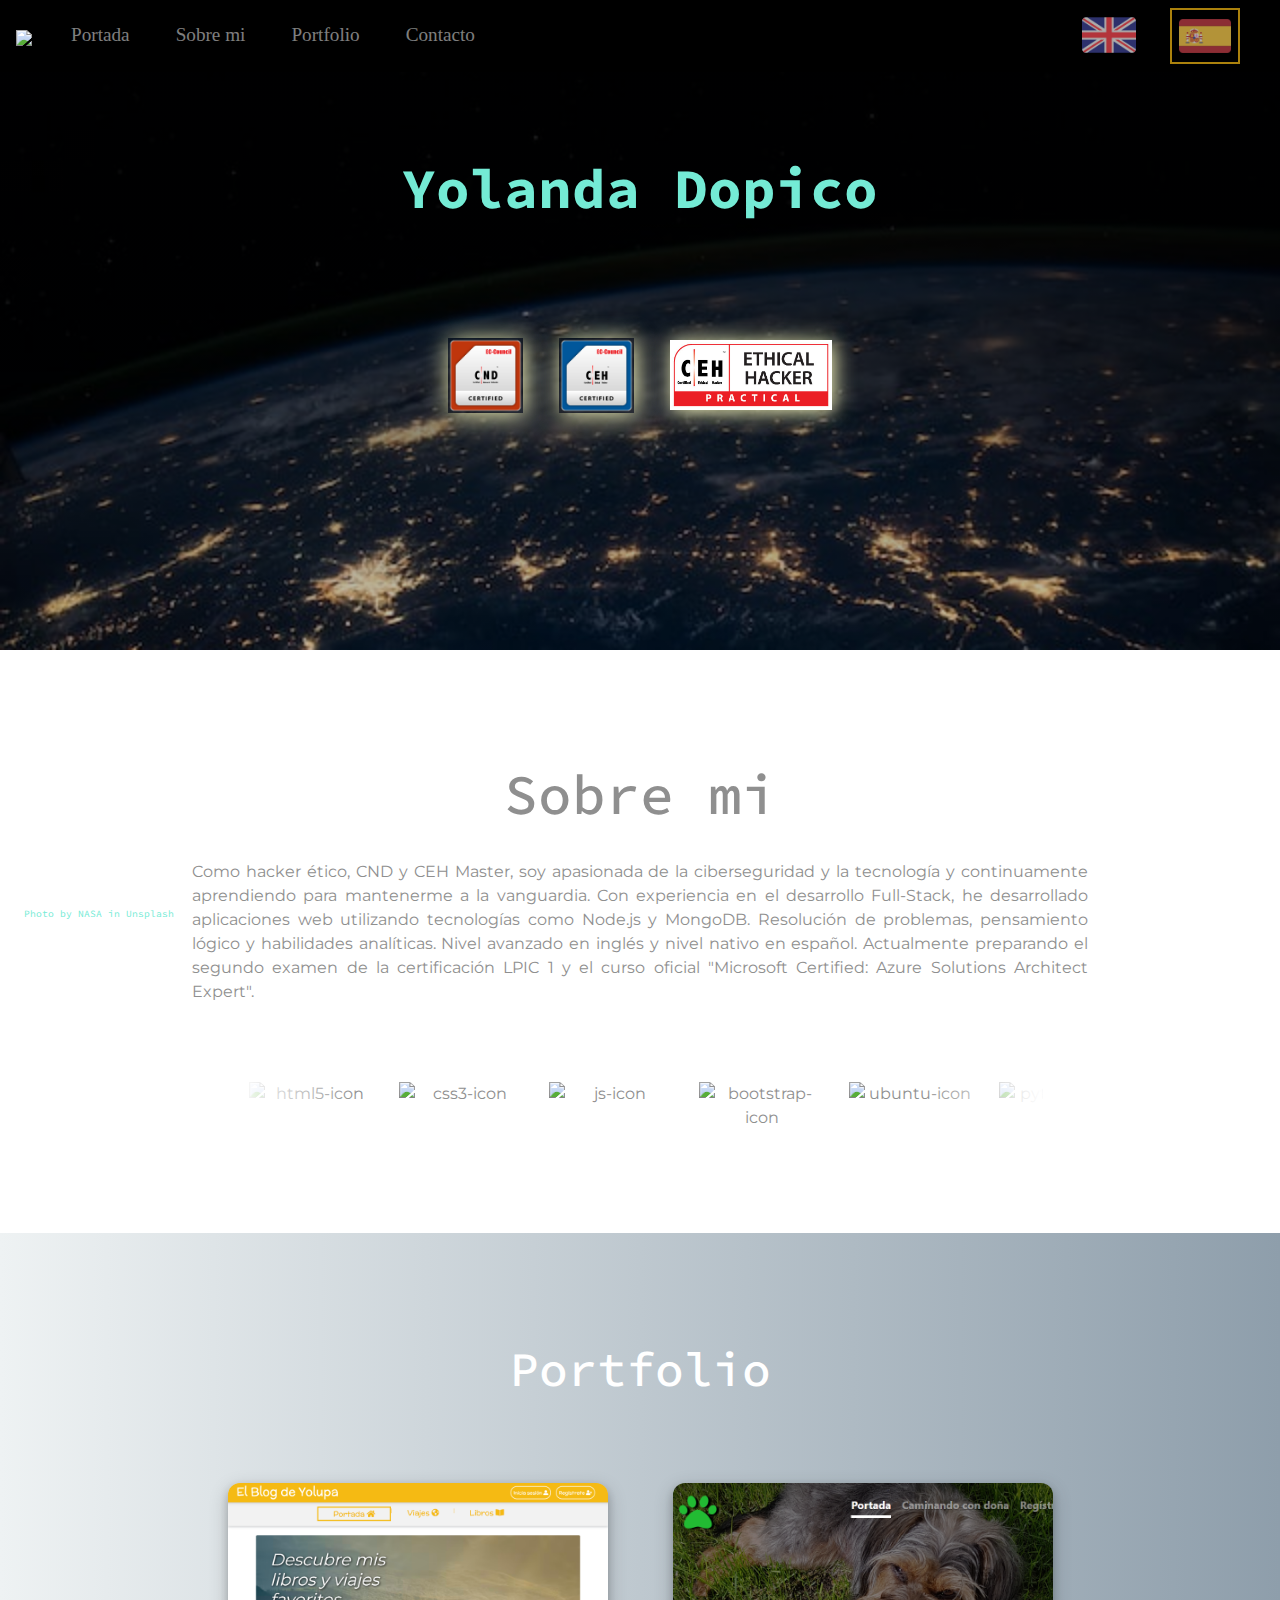
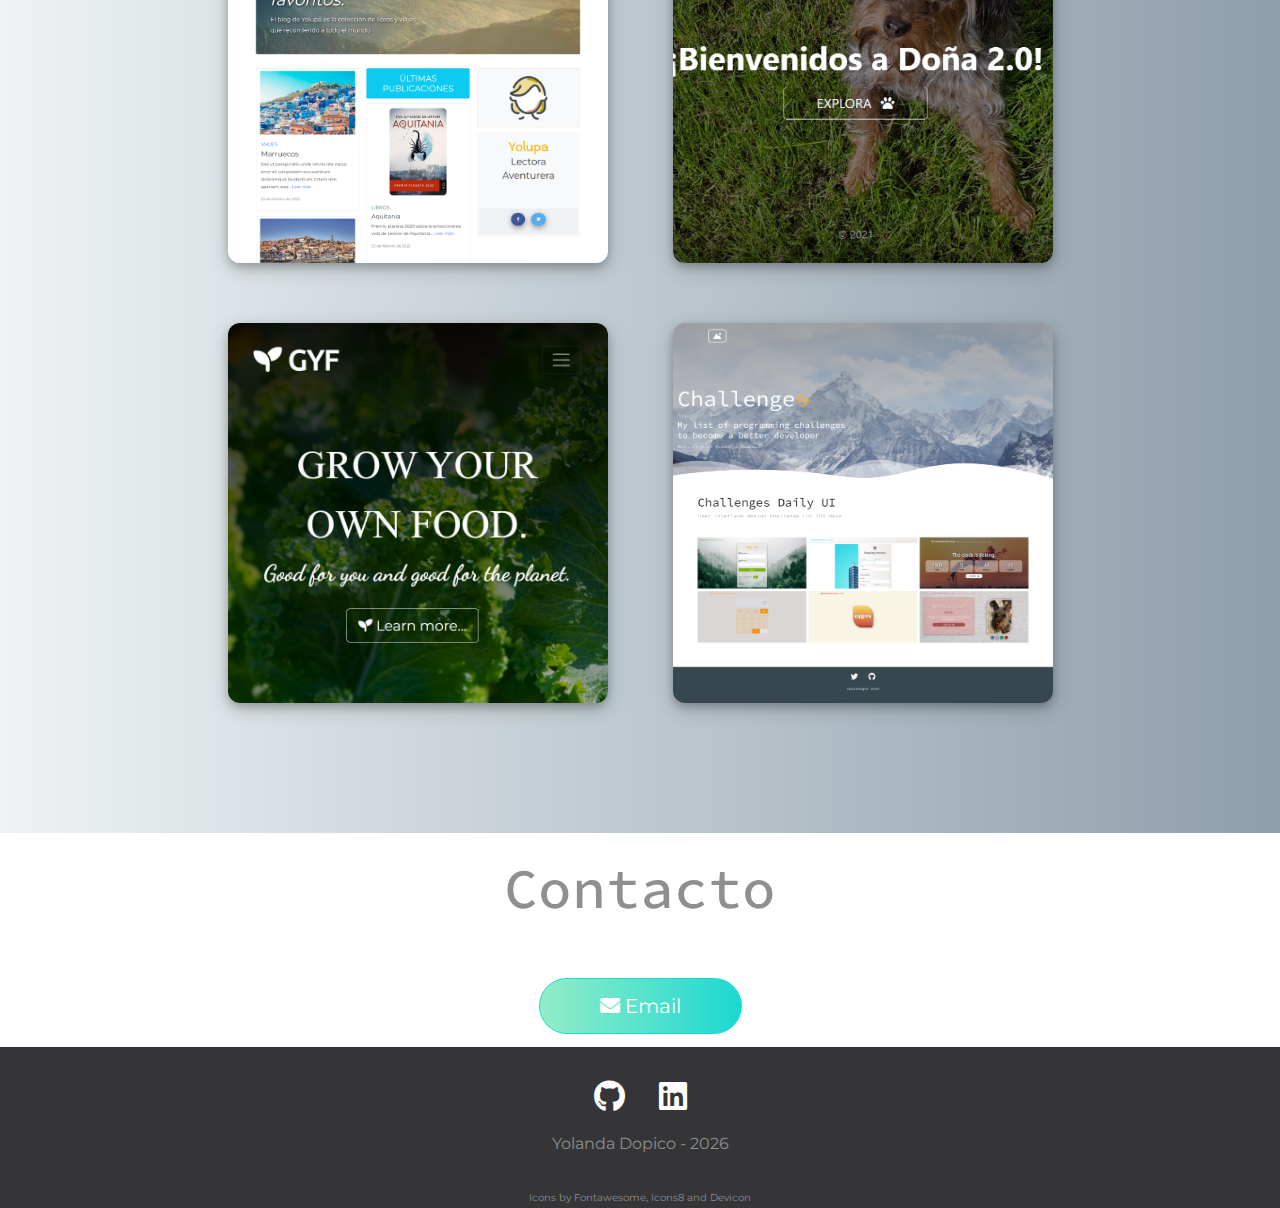
==== commit ff9db811: "update footer" ====
--- a/indexS.html
+++ b/indexS.html
@@ -308,8 +308,7 @@
   <!-- FOOTER -->
 
   <footer class="colored-section" id="footer">
-    <div class="container-fluid">     
-      <a href="https://twitter.com/mydopicog"><i class="social-icon fab fa-twitter"></i></a>      
+    <div class="container-fluid">          
       <a href="https://github.com/mydopico/"><i class="social-icon fab fa-github"></i></a>    
       <a href="https://www.linkedin.com/in/maría-yolanda-dopico-garcía-33a5582a4"><i class="social-icon fab fa-linkedin"></i></a>   
       <p>       
--- a/css/styles.css
+++ b/css/styles.css
@@ -360,6 +360,7 @@
 
 .icons { 
   color: #8f8f8f;
+  font-size: 10px;
 }
 
 
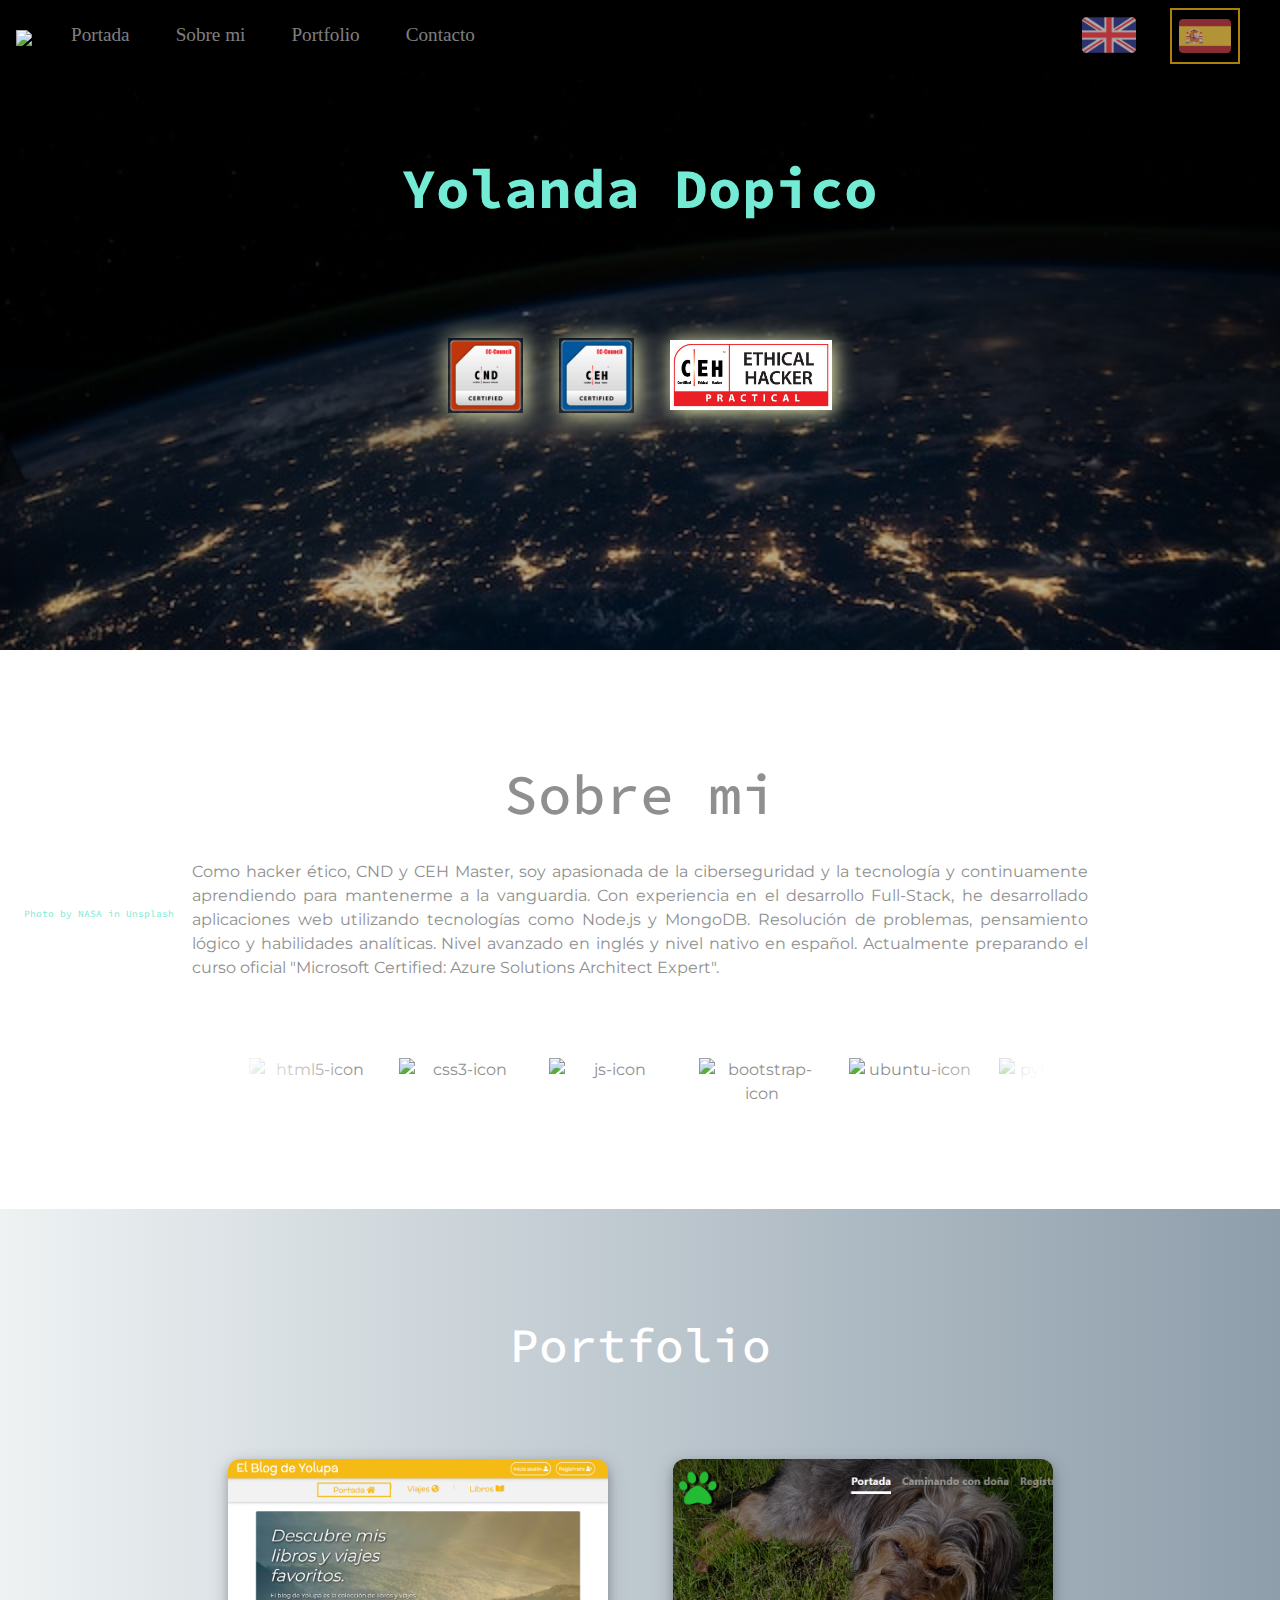
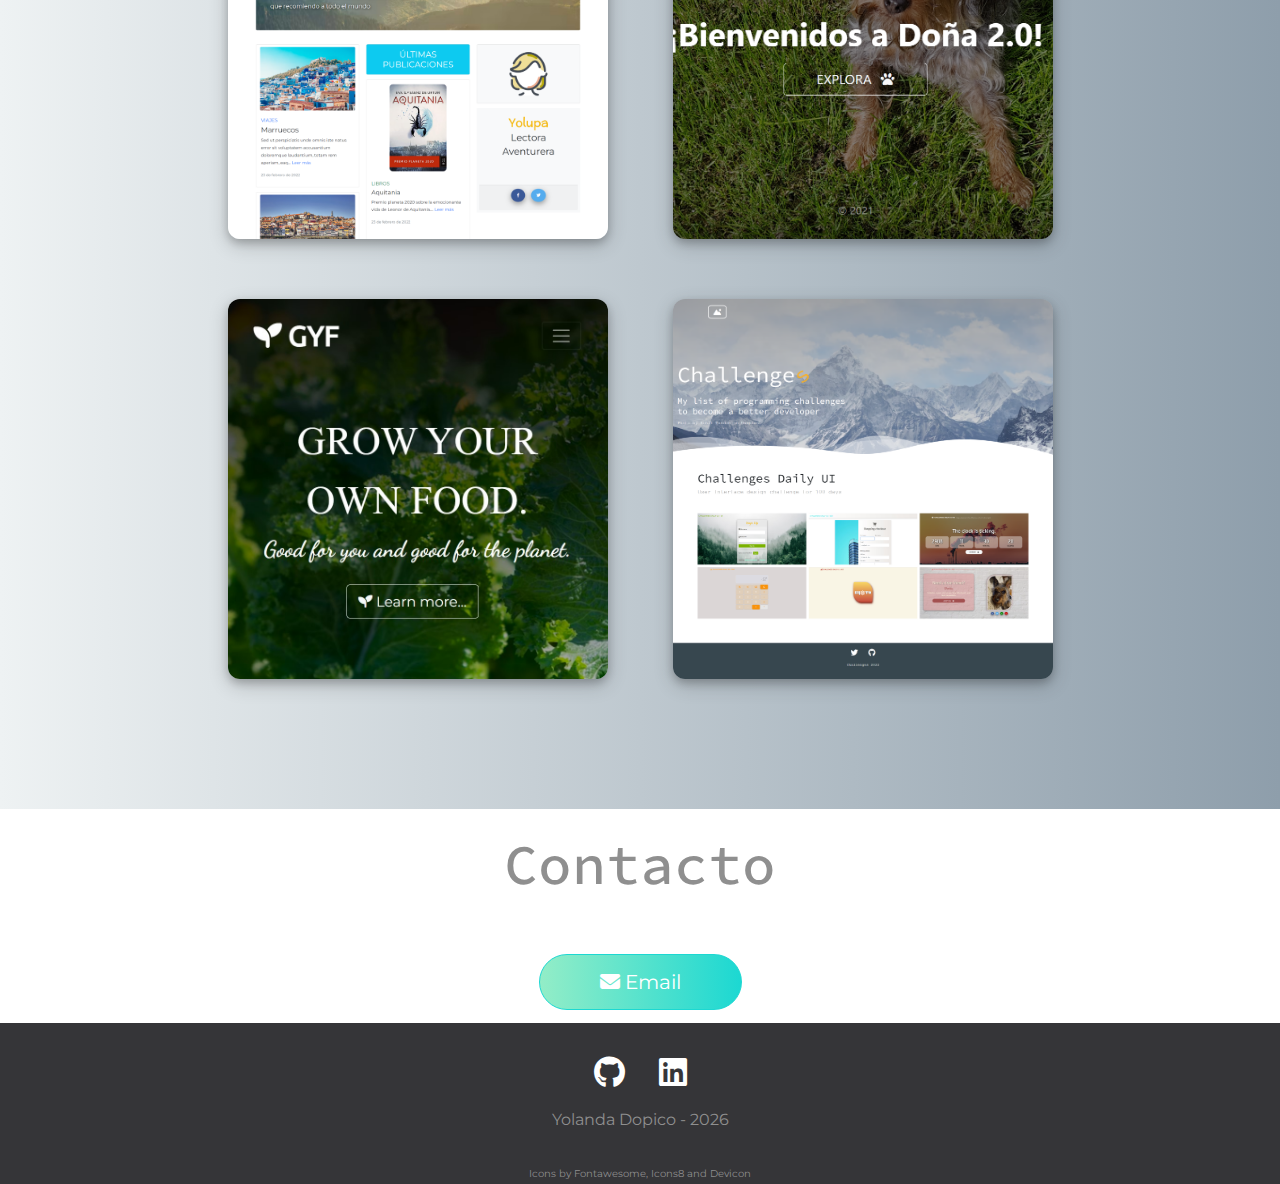
==== commit 4ac74049: "Update 21-3-24" ====
--- a/indexS.html
+++ b/indexS.html
@@ -104,7 +104,7 @@
           continuamente aprendiendo para mantenerme a la vanguardia. Con experiencia en el desarrollo Full-Stack, 
           he desarrollado aplicaciones web utilizando tecnologías como Node.js y MongoDB. 
           Resolución de problemas, pensamiento lógico y habilidades analíticas. Nivel avanzado en inglés y nivel nativo en español.
-          Actualmente preparando el segundo examen de la certificación LPIC 1 y el curso oficial "Microsoft Certified: Azure Solutions Architect Expert".
+          Actualmente preparando el curso oficial "Microsoft Certified: Azure Solutions Architect Expert".
         </p>
       </div>
     </div>   
@@ -349,7 +349,7 @@
 <script src="https://unpkg.com/typed.js@2.1.0/dist/typed.umd.js"></script>
 <script>
   var typed = new Typed('.auto-type', {
-    strings: ["Hacker Ético", "Desarrolladora Full-Stack"],
+    strings: ["Hacker Ético", "Desarrolladora Full-Stack", "Linux Administrator LPIC-1"],
     typeSpeed: 200,
     backSpedd: 200,
     loop: true
